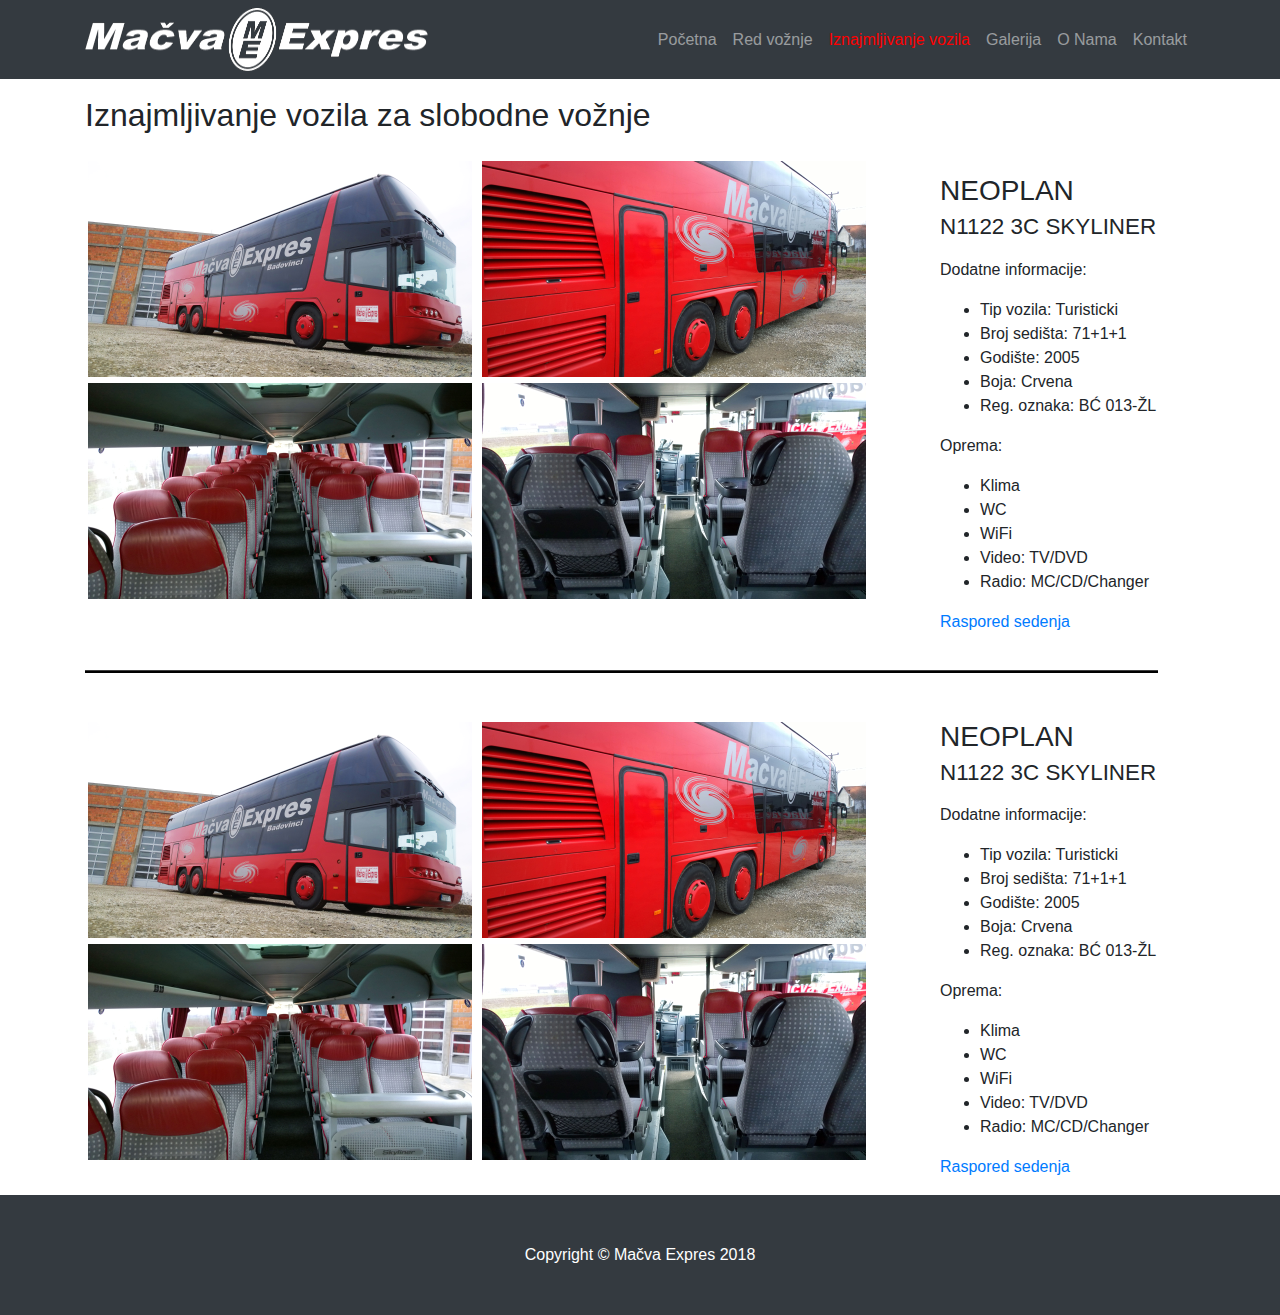
==== iznajmljivanje_vozila.html @ 7b949298 "initial push" ====
<!DOCTYPE html>
<html lang="en">

  <head>

    <meta charset="utf-8">
    <meta name="viewport" content="width=device-width, initial-scale=1, shrink-to-fit=no">
    <meta name="description" content="">
    <meta name="author" content="">

    <title>Iznajmljivanje vozila - Mačva Expres</title>

    <!-- Bootstrap core CSS -->
    <link href="vendor/bootstrap/css/bootstrap.min.css" rel="stylesheet">

    <!-- Custom styles for this template -->
    <link href="css/macvaexpres.css" rel="stylesheet">

  </head>

  <body>

    <!-- Navigation -->
    <nav class="navbar navbar-expand-lg navbar-dark bg-dark fixed-top">
      <div class="container">
        <!-- <a class="navbar-brand" href="#">MAČVA EXPRES</a> -->
        <a href="index.html" id="logo"><img src="images/image.png" alt="Mačva Expres" width="343" height="63"/></a>
        <button class="navbar-toggler" type="button" data-toggle="collapse" data-target="#navbarResponsive" aria-controls="navbarResponsive" aria-expanded="false" aria-label="Toggle navigation">
          <span class="navbar-toggler-icon"></span>
        </button>
        <div class="collapse navbar-collapse nav1" id="navbarResponsive">
          <ul class="navbar-nav ml-auto">
            <li>
              <a class="nav-link" href="index.html">Početna</a>
            </li>
            <li class="nav-item">
              <a class="nav-link" href="red_voznje.html">Red vožnje</a>
            </li>
            <li class="nav-item ">
              <a class="nav-link text-red" href="#" >Iznajmljivanje vozila</a>
                <span class="sr-only">(current)</span>
              </a>
            </li>
            <li class="nav-item">
              <a class="nav-link" href="galerija.html">Galerija</a>
            </li>
            <li class="nav-item">
              <a class="nav-link" href="o_nama.html">O Nama</a>
            </li>            
            <li class="nav-item">
              <a class="nav-link" href="kontakt.html">Kontakt</a>
            </li>
          </ul>
        </div>
      </div>
    </nav>

    <!-- Page Content -->
    <div class="container">

      <!-- Portfolio Item Heading -->
      <h2 class="my-4 odmakni-25">Iznajmljivanje vozila za slobodne vožnje
        <!-- <small>na svim linijama</small> -->
      </h2

      <!-- Portfolio Item Row -->
      <div class="row">

        <div class="col-md-9" id="imagelist">
          <!-- <img class="img-fluid" src="http://placehold.it/750x500" alt=""> -->
          <!-- <img class="img-fluid" src="images/pumpa2.jpg" alt="Mačva Expres"/> -->
          <a href="galerija/neoplan_1.jpg"><img src="galerija/neoplan_3.jpg" alt="Neoplan Mačva Expres" width="384" height="216"></a>
          <a href="galerija/neoplan_2.jpg"><img src="galerija/neoplan_4.jpg" alt="Neoplan Mačva Expres" width="384" height="216"></a>
          <a href="galerija/neoplan_3.jpg"><img src="galerija/neoplan_1.jpg" alt="Neoplan Mačva Expres" width="384" height="216"></a>
          <a href="galerija/neoplan_4.jpg"><img src="galerija/neoplan_2.jpg" alt="Neoplan Mačva Expres" width="384" height="216"></a>
        </div>

        <div class="col-md-3 hov">
          <h3 class="my-3">NEOPLAN
            <br><small>N1122 3C SKYLINER</small>
          </h3>
          
          <p>Dodatne informacije:</p>
          <ul>
            <li>Tip vozila: Turisticki</li>
            <li>Broj sedišta: 71+1+1</li>
            <li>Godište: 2005</li>
            <li>Boja: Crvena</li>
            <li>Reg. oznaka: BĆ 013-ŽL</li>
          </ul>
          <p>Oprema:</p>
          <ul>
            <li>Klima</li>
            <li>WC</li>
            <li>WiFi</li>
            <li>Video: TV/DVD</li>
            <li>Radio: MC/CD/Changer</li>
          </ul>
          <p><a href="galerija/neoplan_4.jpg">Raspored sedenja</a></p>
        </div> 

      </div>
      
      <div class="row ">
        <div class="col-md-12">
            <img class="img-fluid" src="images/black_line.png" alt="">
        </div>
      </div>
      
      <div class="row">
      
        <div class="col-md-9" id="imagelist">
          <!-- <img class="img-fluid" src="http://placehold.it/750x500" alt=""> -->
          <!-- <img class="img-fluid" src="images/pumpa2.jpg" alt="Mačva Expres"/> -->
          <a href="galerija/neoplan_1.jpg"><img src="galerija/neoplan_3.jpg" alt="Neoplan Mačva Expres" width="384" height="216"></a>
          <a href="galerija/neoplan_2.jpg"><img src="galerija/neoplan_4.jpg" alt="Neoplan Mačva Expres" width="384" height="216"></a>
          <a href="galerija/neoplan_3.jpg"><img src="galerija/neoplan_1.jpg" alt="Neoplan Mačva Expres" width="384" height="216"></a>
          <a href="galerija/neoplan_4.jpg"><img src="galerija/neoplan_2.jpg" alt="Neoplan Mačva Expres" width="384" height="216"></a>
        </div>
        
        <div class="col-md-3 primakni hov">
          <h3 class="my-3">NEOPLAN
            <br><small>N1122 3C SKYLINER</small>
          </h3>
          
          <p>Dodatne informacije:</p>
          <ul>
            <li>Tip vozila: Turisticki</li>
            <li>Broj sedišta: 71+1+1</li>
            <li>Godište: 2005</li>
            <li>Boja: Crvena</li>
            <li>Reg. oznaka: BĆ 013-ŽL</li>
          </ul>
          <p>Oprema:</p>
          <ul>
            <li>Klima</li>
            <li>WC</li>
            <li>WiFi</li>
            <li>Video: TV/DVD</li>
            <li>Radio: MC/CD/Changer</li>
          </ul>
          <p><a href="galerija/neoplan_4.jpg">Raspored sedenja</a></p>
        </div> 

        

      </div>

    </div>
    <!-- /.container -->

    <!-- Footer -->
    <footer class="py-5 bg-dark">
      <div class="container">
        <p class="m-0 text-center text-white">Copyright &copy; Mačva Expres 2018</p>
      </div>
      <!-- /.container -->
    </footer>

    <!-- Bootstrap core JavaScript -->
    <script src="vendor/jquery/jquery.min.js"></script>
    <script src="vendor/bootstrap/js/bootstrap.bundle.min.js"></script>

  </body>

</html>
---- css/macvaexpres.css ----
/*!
 * Start Bootstrap - Portfolio Item (https://startbootstrap.com/template-overviews/portfolio-item)
 * Copyright 2013-2017 Start Bootstrap
 * Licensed under MIT (https://github.com/BlackrockDigital/startbootstrap-portfolio-item/blob/master/LICENSE)
 */

body {
  padding-top: 54px;
}

@media (min-width: 992px) {
  body {
    padding-top: 56px;
  }
}

.odmakni-25 {
    margin-top: 40px !important;
}

.odmakni-85 {
    margin-top: 85px !important;
}

.poravnaj p{
    margin-top: 15px !important;
    text-align: justify !important;
}

.primakni {
    margin-top: -15px !important;
}

/* .primakni a{
    color:#636363!important;
} */

.hov a:hover{
    color:#fd0000 !important;
}

.text-red {
    color: #fd0000 !important;
}

.nav1 a:hover {	
	color:#fd0000 !important;
}

.nav1 a:selected {
    color:#fd0000 !important;
}    

#imagelist{
    /* width: 400px; */
    width: 50%; 
    height: 50%; 
    position: ; 
    /* background:orange; */
}

#imagelist a{
    margin: 1px;
    border: 2px solid transparent;
    display: inline-block; 
}

#imagelist a:hover{
    border-color: black;
}

.line{
    background:url(../images/black_line.png) no-repeat center 0px;
}
/*
ul{
    list-style: none; 
    padding: 0;
    margin: 5;
}
li { 
    padding-left: 16px; 
}
li:before {
    content: "-"; 
    padding-right: 8px;
    font-weight: bold;
}*/
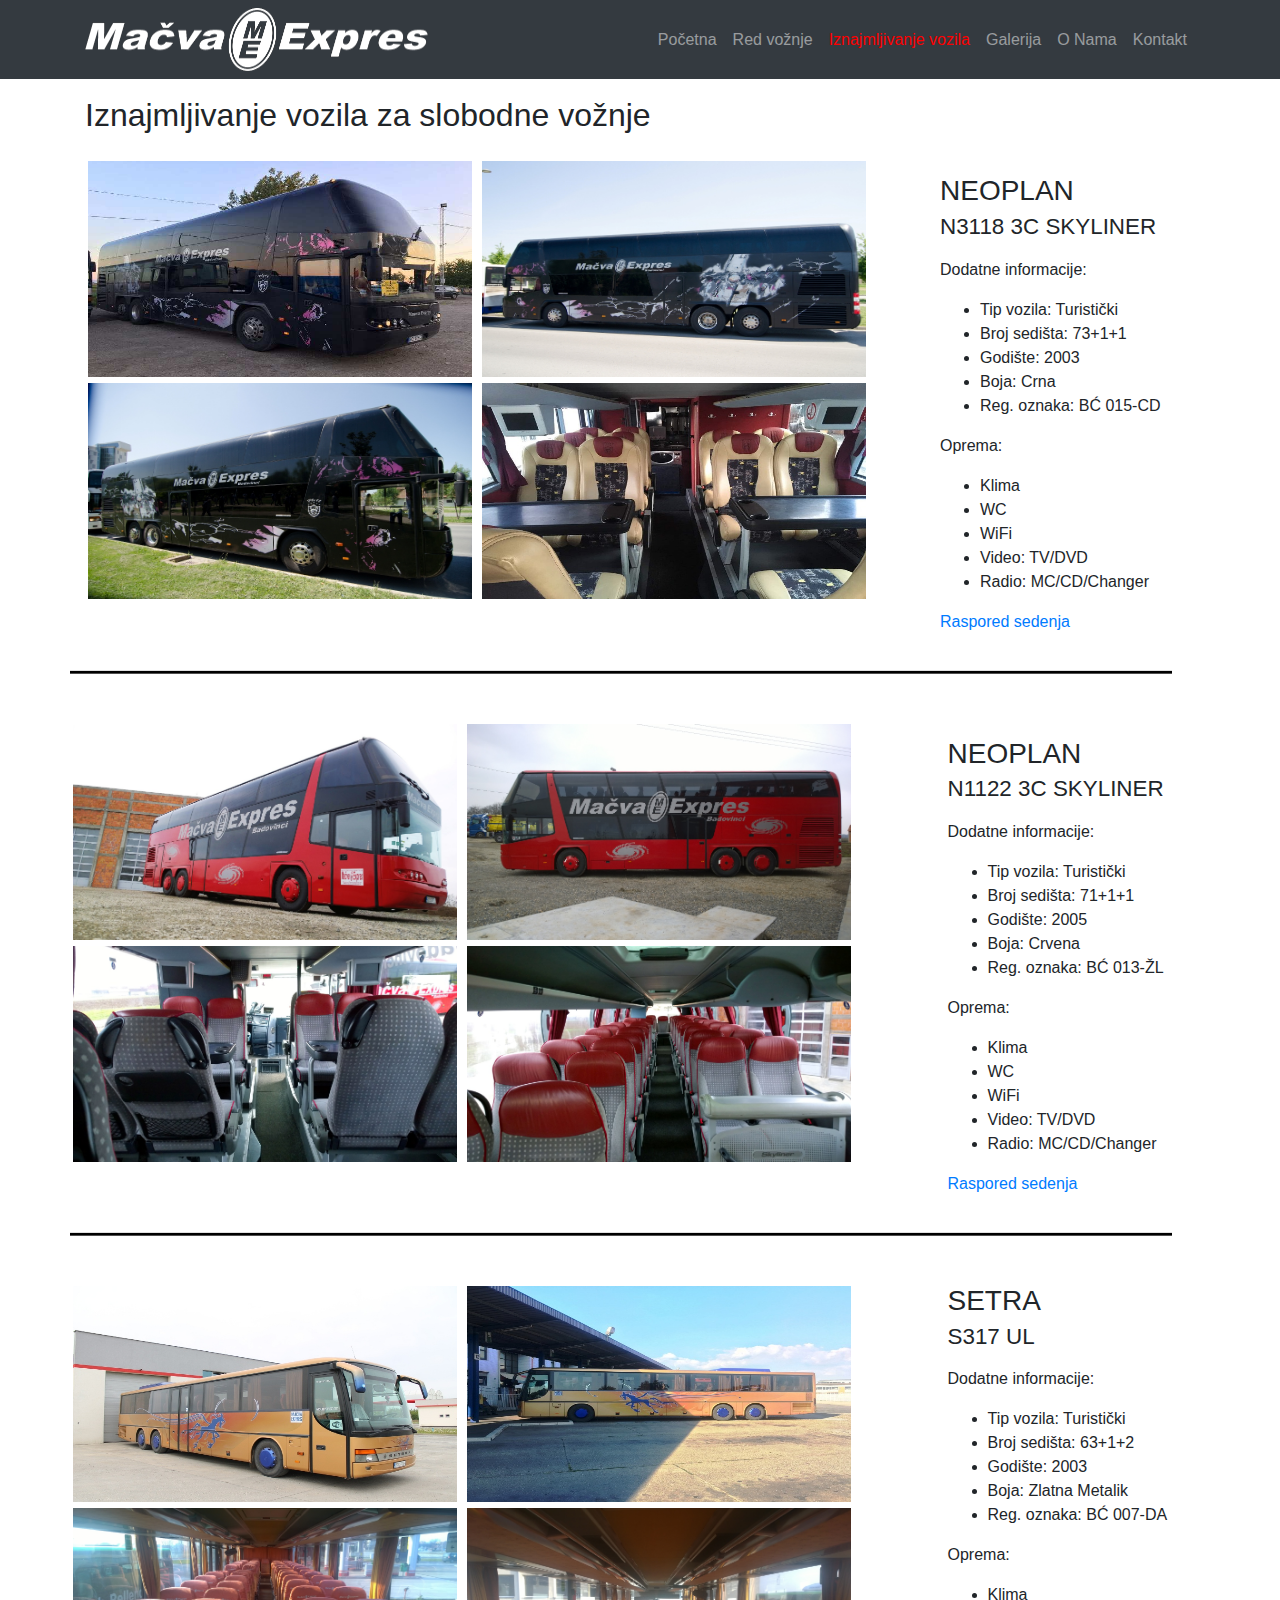
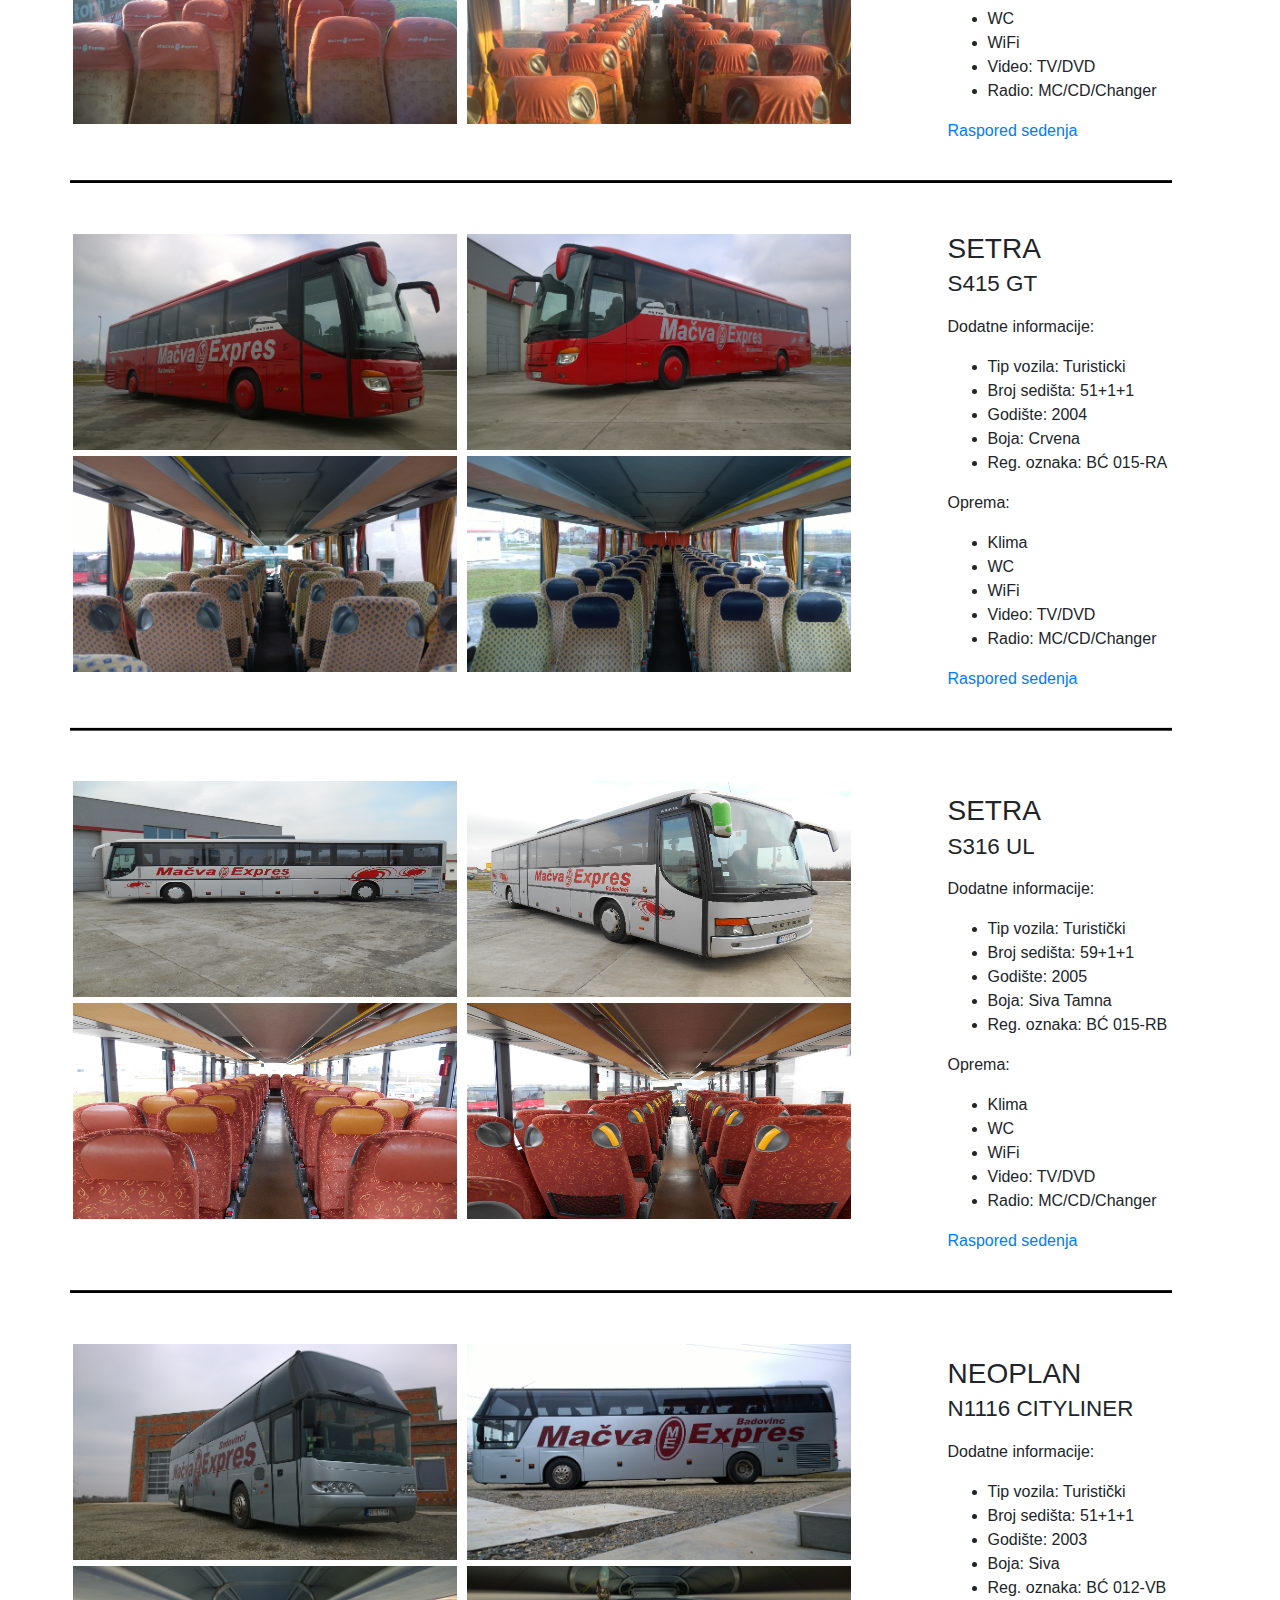
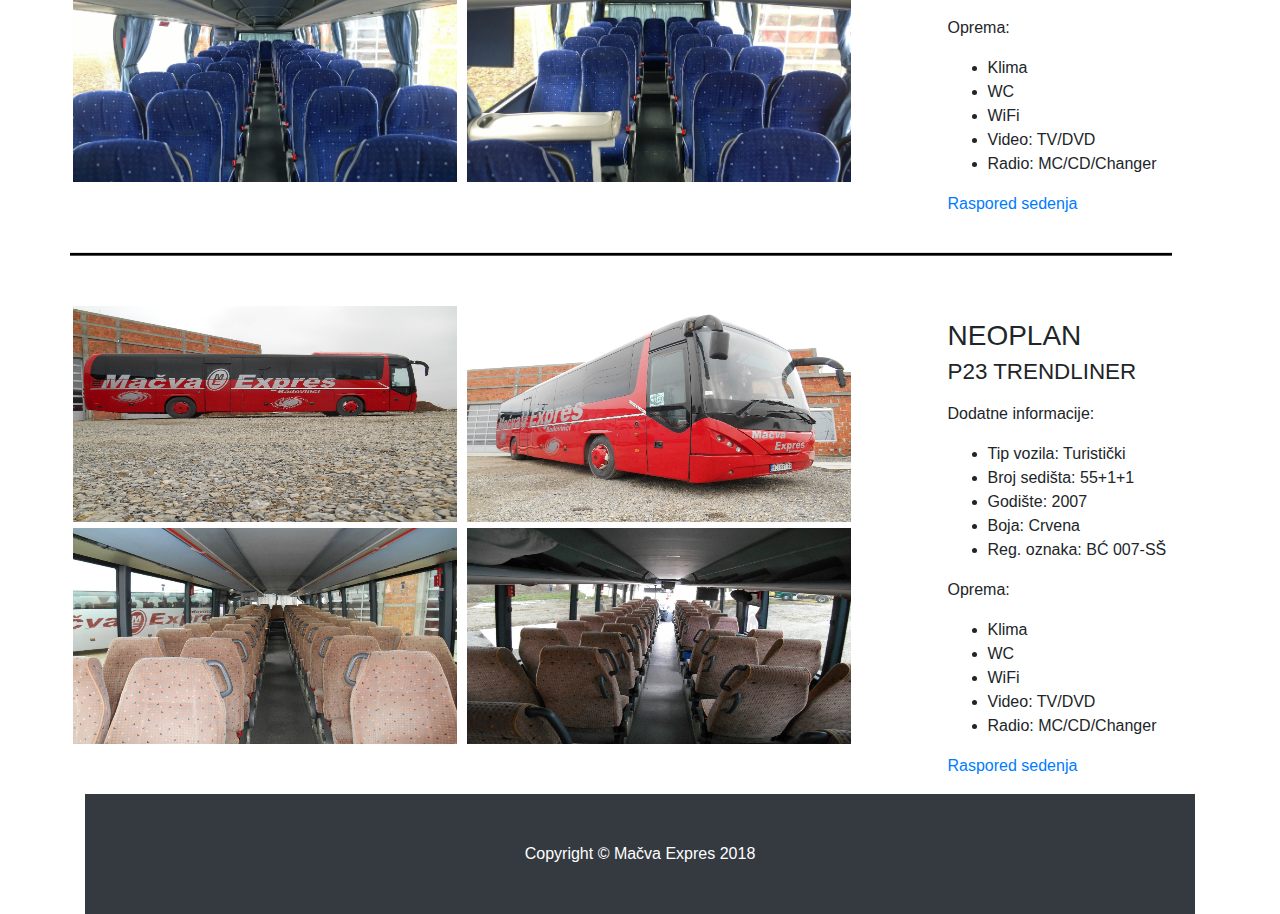
==== commit 97f92b39: "iznajmljivanje vozila kompletno" ====
--- a/iznajmljivanje_vozila.html
+++ b/iznajmljivanje_vozila.html
@@ -4,9 +4,13 @@
   <head>
 
     <meta charset="utf-8">
+    <meta http-equiv="Content-Type" content="text/html; charset=utf-8" />
+    <meta http-equiv="Content-Type" content="text/html; charset=ISO-8859-1"/>
     <meta name="viewport" content="width=device-width, initial-scale=1, shrink-to-fit=no">
-    <meta name="description" content="">
-    <meta name="author" content="">
+    <meta name="description" content="D.O.O. MAČVA EXPRES Business site">
+    <meta name="author" content="Aleksandar Nikolic">    
+    <meta name="keywords" content="Mačva Expres, Macva Expres, macva, autobus, prevoz, red voznje, tehnicki pregled, benzinska pumpa, stanica">
+
 
     <title>Iznajmljivanje vozila - Mačva Expres</title>
 
@@ -67,12 +71,49 @@
       <div class="row">
 
         <div class="col-md-9" id="imagelist">
-          <!-- <img class="img-fluid" src="http://placehold.it/750x500" alt=""> -->
-          <!-- <img class="img-fluid" src="images/pumpa2.jpg" alt="Mačva Expres"/> -->
-          <a href="galerija/neoplan_1.jpg"><img src="galerija/neoplan_3.jpg" alt="Neoplan Mačva Expres" width="384" height="216"></a>
-          <a href="galerija/neoplan_2.jpg"><img src="galerija/neoplan_4.jpg" alt="Neoplan Mačva Expres" width="384" height="216"></a>
-          <a href="galerija/neoplan_3.jpg"><img src="galerija/neoplan_1.jpg" alt="Neoplan Mačva Expres" width="384" height="216"></a>
-          <a href="galerija/neoplan_4.jpg"><img src="galerija/neoplan_2.jpg" alt="Neoplan Mačva Expres" width="384" height="216"></a>
+          <a href="images/iznajmljivanje/Neoplan N3118 3C SKYLINER_1.jpg"><img src="images/iznajmljivanje/Neoplan N3118 3C SKYLINER_1.jpg" alt="Mačva Expres - Neoplan N3118 3C SKYLINER" width="384" height="216"></a>
+          <a href="images/iznajmljivanje/Neoplan N3118 3C SKYLINER_2.jpg"><img src="images/iznajmljivanje/Neoplan N3118 3C SKYLINER_2.jpg" alt="Mačva Expres - Neoplan N3118 3C SKYLINER" width="384" height="216"></a>
+          <a href="images/iznajmljivanje/Neoplan N3118 3C SKYLINER_3.jpg"><img src="images/iznajmljivanje/Neoplan N3118 3C SKYLINER_3.jpg" alt="Mačva Expres - Neoplan N3118 3C SKYLINER" width="384" height="216"></a>
+          <a href="images/iznajmljivanje/Neoplan N3118 3C SKYLINER_4.jpg"><img src="images/iznajmljivanje/Neoplan N3118 3C SKYLINER_4.jpg" alt="Mačva Expres - Neoplan N3118 3C SKYLINER" width="384" height="216"></a>
+        </div>
+
+        <div class="col-md-3 hov">
+          <h3 class="my-3">NEOPLAN
+            <br><small>N3118 3C SKYLINER</small>
+          </h3>
+          
+          <p>Dodatne informacije:</p>
+          <ul>
+            <li>Tip vozila: Turistički</li>
+            <li>Broj sedišta: 73+1+1</li>
+            <li>Godište: 2003</li>
+            <li>Boja: Crna</li>
+            <li>Reg. oznaka: BĆ 015-CD</li>
+          </ul>
+          <p>Oprema:</p>
+          <ul>
+            <li>Klima</li>
+            <li>WC</li>
+            <li>WiFi</li>
+            <li>Video: TV/DVD</li>
+            <li>Radio: MC/CD/Changer</li>
+          </ul>
+          <p><a href="images/iznajmljivanje/neoplan_4.jpg">Raspored sedenja</a></p>
+        </div>
+        
+      <div class="row ">
+        <div class="col-md-12">
+            <img class="img-fluid" src="images/black_line.png" alt="">
+        </div>
+      </div>  
+      
+      <div class="row">
+
+        <div class="col-md-9" id="imagelist">
+          <a href="images/iznajmljivanje/Neoplan N1122 3C SKYLINER_1.jpg"><img src="images/iznajmljivanje/Neoplan N1122 3C SKYLINER_1.jpg" alt="Mačva Expres - Neoplan N1122 3C SKYLINER" width="384" height="216"></a>
+          <a href="images/iznajmljivanje/Neoplan N1122 3C SKYLINER_2.jpg"><img src="images/iznajmljivanje/Neoplan N1122 3C SKYLINER_2.jpg" alt="Mačva Expres - Neoplan N1122 3C SKYLINER" width="384" height="216"></a>
+          <a href="images/iznajmljivanje/Neoplan N1122 3C SKYLINER_3.jpg"><img src="images/iznajmljivanje/Neoplan N1122 3C SKYLINER_3.jpg" alt="Mačva Expres - Neoplan N1122 3C SKYLINER" width="384" height="216"></a>
+          <a href="images/iznajmljivanje/Neoplan N1122 3C SKYLINER_4.jpg"><img src="images/iznajmljivanje/Neoplan N1122 3C SKYLINER_4.jpg" alt="Mačva Expres - Neoplan N1122 3C SKYLINER" width="384" height="216"></a>
         </div>
 
         <div class="col-md-3 hov">
@@ -82,7 +123,7 @@
           
           <p>Dodatne informacije:</p>
           <ul>
-            <li>Tip vozila: Turisticki</li>
+            <li>Tip vozila: Turistički</li>
             <li>Broj sedišta: 71+1+1</li>
             <li>Godište: 2005</li>
             <li>Boja: Crvena</li>
@@ -96,55 +137,221 @@
             <li>Video: TV/DVD</li>
             <li>Radio: MC/CD/Changer</li>
           </ul>
-          <p><a href="galerija/neoplan_4.jpg">Raspored sedenja</a></p>
-        </div> 
-
-      </div>
-      
-      <div class="row ">
-        <div class="col-md-12">
-            <img class="img-fluid" src="images/black_line.png" alt="">
-        </div>
-      </div>
-      
-      <div class="row">
-      
-        <div class="col-md-9" id="imagelist">
-          <!-- <img class="img-fluid" src="http://placehold.it/750x500" alt=""> -->
-          <!-- <img class="img-fluid" src="images/pumpa2.jpg" alt="Mačva Expres"/> -->
-          <a href="galerija/neoplan_1.jpg"><img src="galerija/neoplan_3.jpg" alt="Neoplan Mačva Expres" width="384" height="216"></a>
-          <a href="galerija/neoplan_2.jpg"><img src="galerija/neoplan_4.jpg" alt="Neoplan Mačva Expres" width="384" height="216"></a>
-          <a href="galerija/neoplan_3.jpg"><img src="galerija/neoplan_1.jpg" alt="Neoplan Mačva Expres" width="384" height="216"></a>
-          <a href="galerija/neoplan_4.jpg"><img src="galerija/neoplan_2.jpg" alt="Neoplan Mačva Expres" width="384" height="216"></a>
+          <p><a href="images/iznajmljivanje/Neoplan N1122 3C SKYLINER_5.png">Raspored sedenja</a></p>
+        </div> 
+
+      </div>
+      
+      <div class="row ">
+        <div class="col-md-12">
+            <img class="img-fluid" src="images/black_line.png" alt="">
+        </div>
+      </div>
+      
+      <div class="row"> 
+      
+        <div class="col-md-9" id="imagelist">
+          <a href="images/iznajmljivanje/Setra S317 UL_1.jpg"><img src="images/iznajmljivanje/Setra S317 UL_1.jpg" alt="Mačva Expres - Setra S317 UL" width="384" height="216"></a>
+          <a href="images/iznajmljivanje/Setra S317 UL_2.jpg"><img src="images/iznajmljivanje/Setra S317 UL_2.jpg" alt="Mačva Expres - Setra S317 UL" width="384" height="216"></a>
+          <a href="images/iznajmljivanje/Setra S317 UL_3.jpg"><img src="images/iznajmljivanje/Setra S317 UL_3.jpg" alt="Mačva Expres - Setra S317 UL" width="384" height="216"></a>
+          <a href="images/iznajmljivanje/Setra S317 UL_4.jpg"><img src="images/iznajmljivanje/Setra S317 UL_4.jpg" alt="Mačva Expres - Setra S317 UL" width="384" height="216"></a>
         </div>
         
         <div class="col-md-3 primakni hov">
+          <h3 class="my-3">SETRA
+            <br><small>S317 UL</small>
+          </h3>
+          
+          <p>Dodatne informacije:</p>
+          <ul>
+            <li>Tip vozila: Turistički</li>
+            <li>Broj sedišta: 63+1+2</li>
+            <li>Godište: 2003</li>
+            <li>Boja: Zlatna Metalik</li>
+            <li>Reg. oznaka: BĆ 007-DA</li>
+          </ul>
+          <p>Oprema:</p>
+          <ul>
+            <li>Klima</li>
+            <li>WC</li>
+            <li>WiFi</li>
+            <li>Video: TV/DVD</li>
+            <li>Radio: MC/CD/Changer</li>
+          </ul>
+          <p><a href="images/iznajmljivanje/neoplan_4.jpg">Raspored sedenja</a></p>
+        </div> 
+
+        
+
+      </div>
+      
+      <div class="row ">
+        <div class="col-md-12">
+            <img class="img-fluid" src="images/black_line.png" alt="">
+        </div>
+      </div>
+      
+      <div class="row">
+      
+        <div class="col-md-9" id="imagelist">
+          <a href="images/iznajmljivanje/Setra S415 GT_1.jpg"><img src="images/iznajmljivanje/Setra S415 GT_1.jpg" alt="Mačva Expres - Setra S415 GT" width="384" height="216"></a>
+          <a href="images/iznajmljivanje/Setra S415 GT_2.jpg"><img src="images/iznajmljivanje/Setra S415 GT_2.jpg" alt="Mačva Expres - Setra S415 GT" width="384" height="216"></a>
+          <a href="images/iznajmljivanje/Setra S415 GT_3.jpg"><img src="images/iznajmljivanje/Setra S415 GT_3.jpg" alt="Mačva Expres - Setra S415 GT" width="384" height="216"></a>
+          <a href="images/iznajmljivanje/Setra S415 GT_4.jpg"><img src="images/iznajmljivanje/Setra S415 GT_4.jpg" alt="Mačva Expres - Setra S415 GT" width="384" height="216"></a>
+        </div>
+        
+        <div class="col-md-3 primakni hov">
+          <h3 class="my-3">SETRA
+            <br><small>S415 GT</small>
+          </h3>
+          
+          <p>Dodatne informacije:</p>
+          <ul>
+            <li>Tip vozila: Turisticki</li>
+            <li>Broj sedišta: 51+1+1</li>
+            <li>Godište: 2004</li>
+            <li>Boja: Crvena</li>
+            <li>Reg. oznaka: BĆ 015-RA</li>
+          </ul>
+          <p>Oprema:</p>
+          <ul>
+            <li>Klima</li>
+            <li>WC</li>
+            <li>WiFi</li>
+            <li>Video: TV/DVD</li>
+            <li>Radio: MC/CD/Changer</li>
+          </ul>
+          <p><a href="images/iznajmljivanje/neoplan_4.jpg">Raspored sedenja</a></p>
+        </div>         
+
+      </div>
+      
+      <div class="row ">
+        <div class="col-md-12">
+            <img class="img-fluid" src="images/black_line.png" alt="">
+        </div>
+      </div>
+      
+      <div class="row">
+
+        <div class="col-md-9" id="imagelist">
+          <a href="images/iznajmljivanje/Setra S316 UL_1.jpg"><img src="images/iznajmljivanje/Setra S316 UL_1.jpg" alt="Mačva Expres - Setra S316 UL" width="384" height="216"></a>
+          <a href="images/iznajmljivanje/Setra S316 UL_2.jpg"><img src="images/iznajmljivanje/Setra S316 UL_2.jpg" alt="Mačva Expres - Setra S316 UL" width="384" height="216"></a>
+          <a href="images/iznajmljivanje/Setra S316 UL_3.jpg"><img src="images/iznajmljivanje/Setra S316 UL_3.jpg" alt="Mačva Expres - Setra S316 UL" width="384" height="216"></a>
+          <a href="images/iznajmljivanje/Setra S316 UL_4.jpg"><img src="images/iznajmljivanje/Setra S316 UL_4.jpg" alt="Mačva Expres - Setra S316 UL" width="384" height="216"></a>
+        </div>
+
+        <div class="col-md-3 hov">
+          <h3 class="my-3">SETRA
+            <br><small>S316 UL</small>
+          </h3>
+          
+          <p>Dodatne informacije:</p>
+          <ul>
+            <li>Tip vozila: Turistički</li>
+            <li>Broj sedišta: 59+1+1</li>
+            <li>Godište: 2005</li>
+            <li>Boja: Siva Tamna</li>
+            <li>Reg. oznaka: BĆ 015-RB</li>
+          </ul>
+          <p>Oprema:</p>
+          <ul>
+            <li>Klima</li>
+            <li>WC</li>
+            <li>WiFi</li>
+            <li>Video: TV/DVD</li>
+            <li>Radio: MC/CD/Changer</li>
+          </ul>
+          <p><a href="images/iznajmljivanje/neoplan_4.jpg">Raspored sedenja</a></p>
+        </div> 
+
+      </div>
+      
+      <div class="row ">
+        <div class="col-md-12">
+            <img class="img-fluid" src="images/black_line.png" alt="">
+        </div>
+      </div>
+      
+      <div class="row">
+
+        <div class="col-md-9" id="imagelist">
+          <a href="images/iznajmljivanje/N1116 CITYLINER_1.jpg"><img src="images/iznajmljivanje/N1116 CITYLINER_1.jpg" alt="Mačva Expres - Neoplan N1116 CITYLINER " width="384" height="216"></a>
+          <a href="images/iznajmljivanje/N1116 CITYLINER_2.jpg"><img src="images/iznajmljivanje/N1116 CITYLINER_2.jpg" alt="Mačva Expres - Neoplan N1116 CITYLINER " width="384" height="216"></a>
+          <a href="images/iznajmljivanje/N1116 CITYLINER_3.jpg"><img src="images/iznajmljivanje/N1116 CITYLINER_3.jpg" alt="Mačva Expres - Neoplan N1116 CITYLINER " width="384" height="216"></a>
+          <a href="images/iznajmljivanje/N1116 CITYLINER_4.jpg"><img src="images/iznajmljivanje/N1116 CITYLINER_4.jpg" alt="Mačva Expres - Neoplan N1116 CITYLINER " width="384" height="216"></a>
+        </div>
+
+        <div class="col-md-3 hov">
           <h3 class="my-3">NEOPLAN
-            <br><small>N1122 3C SKYLINER</small>
-          </h3>
-          
-          <p>Dodatne informacije:</p>
-          <ul>
-            <li>Tip vozila: Turisticki</li>
-            <li>Broj sedišta: 71+1+1</li>
-            <li>Godište: 2005</li>
+            <br><small>N1116 CITYLINER </small>
+          </h3>
+          
+          <p>Dodatne informacije:</p>
+          <ul>
+            <li>Tip vozila: Turistički</li>
+            <li>Broj sedišta: 51+1+1</li>
+            <li>Godište: 2003</li>
+            <li>Boja: Siva</li>
+            <li>Reg. oznaka: BĆ 012-VB</li>
+          </ul>
+          <p>Oprema:</p>
+          <ul>
+            <li>Klima</li>
+            <li>WC</li>
+            <li>WiFi</li>
+            <li>Video: TV/DVD</li>
+            <li>Radio: MC/CD/Changer</li>
+          </ul>
+          <p><a href="images/iznajmljivanje/neoplan_4.jpg">Raspored sedenja</a></p>
+        </div> 
+
+      </div>
+      
+      <div class="row ">
+        <div class="col-md-12">
+            <img class="img-fluid" src="images/black_line.png" alt="">
+        </div>
+      </div>
+      
+      <div class="row">
+
+        <div class="col-md-9" id="imagelist">
+          <a href="images/iznajmljivanje/Neoplan P23 TRENDLINER_1.jpg"><img src="images/iznajmljivanje/Neoplan P23 TRENDLINER_1.jpg" alt="Mačva Expres - Neoplan P23 TRENDLINER" width="384" height="216"></a>
+          <a href="images/iznajmljivanje/Neoplan P23 TRENDLINER_2.jpg"><img src="images/iznajmljivanje/Neoplan P23 TRENDLINER_2.jpg" alt="Mačva Expres - Neoplan P23 TRENDLINER" width="384" height="216"></a>
+          <a href="images/iznajmljivanje/Neoplan P23 TRENDLINER_3.jpg"><img src="images/iznajmljivanje/Neoplan P23 TRENDLINER_3.jpg" alt="Mačva Expres - Neoplan P23 TRENDLINER" width="384" height="216"></a>
+          <a href="images/iznajmljivanje/Neoplan P23 TRENDLINER_4.jpg"><img src="images/iznajmljivanje/Neoplan P23 TRENDLINER_4.jpg" alt="Mačva Expres - Neoplan P23 TRENDLINER" width="384" height="216"></a>
+        </div>
+
+        <div class="col-md-3 hov">
+          <h3 class="my-3">NEOPLAN
+            <br><small>P23 TRENDLINER</small>
+          </h3>
+          
+          <p>Dodatne informacije:</p>
+          <ul>
+            <li>Tip vozila: Turistički</li>
+            <li>Broj sedišta: 55+1+1</li>
+            <li>Godište: 2007</li>
             <li>Boja: Crvena</li>
-            <li>Reg. oznaka: BĆ 013-ŽL</li>
-          </ul>
-          <p>Oprema:</p>
-          <ul>
-            <li>Klima</li>
-            <li>WC</li>
-            <li>WiFi</li>
-            <li>Video: TV/DVD</li>
-            <li>Radio: MC/CD/Changer</li>
-          </ul>
-          <p><a href="galerija/neoplan_4.jpg">Raspored sedenja</a></p>
-        </div> 
-
-        
-
-      </div>
+            <li>Reg. oznaka: BĆ 007-SŠ</li>
+          </ul>
+          <p>Oprema:</p>
+          <ul>
+            <li>Klima</li>
+            <li>WC</li>
+            <li>WiFi</li>
+            <li>Video: TV/DVD</li>
+            <li>Radio: MC/CD/Changer</li>
+          </ul>
+          <p><a href="images/iznajmljivanje/neoplan_4.jpg">Raspored sedenja</a></p>
+        </div> 
+
+      </div>
+      
+      
+      
+      
 
     </div>
     <!-- /.container -->
